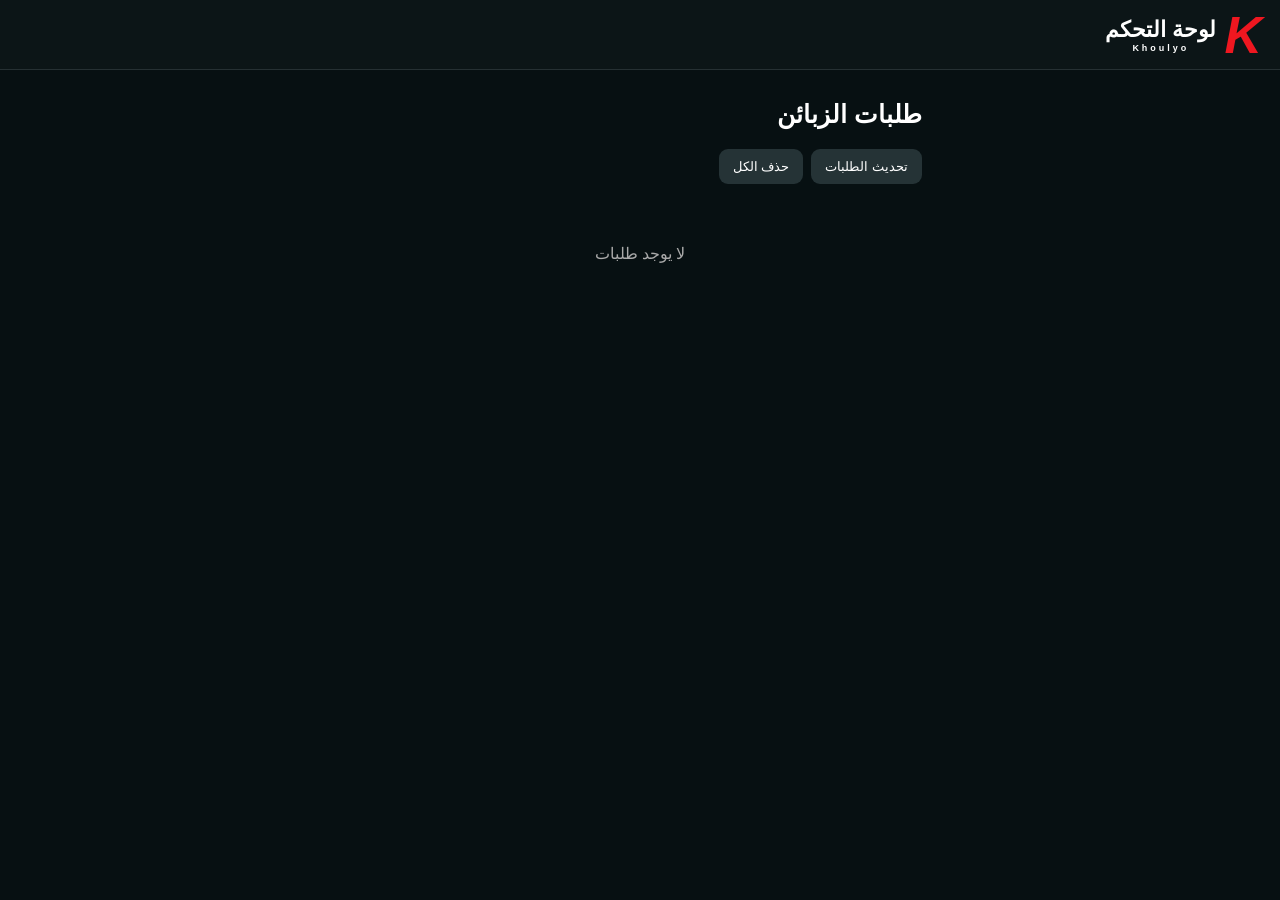
==== admin.html @ b613168a "Add files via upload" ====
<!doctype html><html lang="ar" dir="rtl"><head><meta charset="utf-8"><meta name="viewport" content="width=device-width,initial-scale=1"><title>لوحة التحكم</title><link rel="stylesheet" href="style.css"></head>
<body><header class="top"><div class="brand"><b>K</b><span>لوحة التحكم<small>Khoulyo</small></span></div></header>
<main><h2>طلبات الزبائن</h2><div class="admin-actions"><button onclick="render()">تحديث الطلبات</button><button onclick="clearAll()">حذف الكل</button></div><div id="adminList"></div></main>
<script>
function render(){let a=JSON.parse(localStorage.getItem('orders')||'[]'),l=document.getElementById('adminList');l.innerHTML=a.length?a.map((o,i)=>`<article class="order"><div><b>${o.type}</b><span class="badge">${o.status}</span></div><p>👤 ${o.phone}<br>📍 من: ${o.from}<br>📍 إلى: ${o.to}<br>🕐 ${o.time}<br>💬 ${o.notes||'—'}</p><div class="admin-buttons"><button onclick="done(${i})">✓ تأكيد</button><a href="https://wa.me/961${String(o.phone).replace(/^0/,'')}" target="_blank">واتساب</a><button onclick="removeO(${i})">حذف</button></div></article>`).join(''):'<div class="empty">لا يوجد طلبات</div>'}
function save(a){localStorage.setItem('orders',JSON.stringify(a));render()}
function done(i){let a=JSON.parse(localStorage.getItem('orders')||'[]');a[i].status='تم التأكيد';save(a)}
function removeO(i){let a=JSON.parse(localStorage.getItem('orders')||'[]');a.splice(i,1);save(a)}
function clearAll(){localStorage.removeItem('orders');render()} render();
</script></body></html>
---- style.css ----
*{box-sizing:border-box}body{margin:0;background:#071012;color:#fff;font-family:Arial,sans-serif}a{text-decoration:none;color:inherit}.top{height:70px;display:flex;align-items:center;justify-content:space-between;padding:0 18px;background:#0c1517;border-bottom:1px solid #263033}.top button,.top>a{background:none;border:0;color:#fff;font-size:28px}.brand{display:flex;align-items:center;gap:8px}.brand b{font-size:52px;font-style:italic;color:#ef1720}.brand span{font-size:22px;font-weight:bold}.brand small{display:block;font-size:9px;letter-spacing:3px;text-align:center}.hero{margin:18px;border-radius:20px;min-height:180px;padding:22px;background:linear-gradient(135deg,#17272a,#090d0e);display:flex;justify-content:space-between;align-items:center;box-shadow:0 8px 25px #0008}.hero h1{margin:0;font-size:28px}.hero p{font-size:19px}.tuk{font-size:100px}.grid{display:grid;grid-template-columns:1fr 1fr;gap:12px;padding:0 18px}.card{min-height:110px;border-radius:18px;display:flex;flex-direction:column;align-items:center;justify-content:center;gap:8px;font-size:34px;box-shadow:0 6px 15px #0005}.card strong{font-size:17px}.red{background:#f01921}.yellow{background:#ffc51b;color:#111}.blue{background:#1689ed}.dark{background:#202b2e}.contact{display:grid;grid-template-columns:1fr 1fr;gap:10px;padding:16px 18px}.contact a{padding:15px;border-radius:14px;text-align:center;font-weight:bold}.wa{background:#11b85a}.call{background:#e91b24}.hours{text-align:center;color:#ddd;line-height:1.8}nav{position:fixed;bottom:0;left:0;right:0;height:72px;background:#0b1315;display:flex;justify-content:space-around;align-items:center;border-top:1px solid #263033}nav a{display:flex;flex-direction:column;align-items:center;font-size:25px}nav small{font-size:12px;margin-top:4px}main{max-width:600px;margin:auto;padding:10px 18px 100px}h2{font-size:25px;margin:20px 0}form label{display:block;margin:14px 0;font-weight:bold}input,textarea{width:100%;margin-top:7px;padding:14px;border:1px solid #384346;border-radius:10px;background:#172124;color:#fff;font-size:16px}textarea{min-height:90px}.submit{width:100%;padding:16px;border:0;border-radius:13px;background:#f01921;color:#fff;font-size:18px;font-weight:bold}.quick{margin-top:15px;text-align:center;background:#10241b;padding:15px;border-radius:12px;color:#35d77c}.order{background:#121d20;border:1px solid #293538;border-radius:15px;padding:16px;margin:12px 0}.order b{font-size:18px}.order p{line-height:1.8;color:#ddd}.badge{float:left;background:#eaa91b;color:#111;padding:5px 9px;border-radius:7px;font-size:12px}.empty{text-align:center;padding:50px;color:#aaa}.admin-actions,.admin-buttons{display:flex;gap:8px;margin:10px 0}.admin-actions button,.admin-buttons button,.admin-buttons a{border:0;padding:10px 14px;border-radius:9px;background:#253336;color:#fff}.admin-buttons button:first-child{background:#18b95b}.admin-buttons a{background:#0aaf57}.menu a,.menu p{display:block;background:#142023;padding:18px;margin:10px 0;border-radius:12px}@media(min-width:700px){.hero{min-height:230px}.grid{grid-template-columns:repeat(4,1fr)}.card{min-height:150px}}
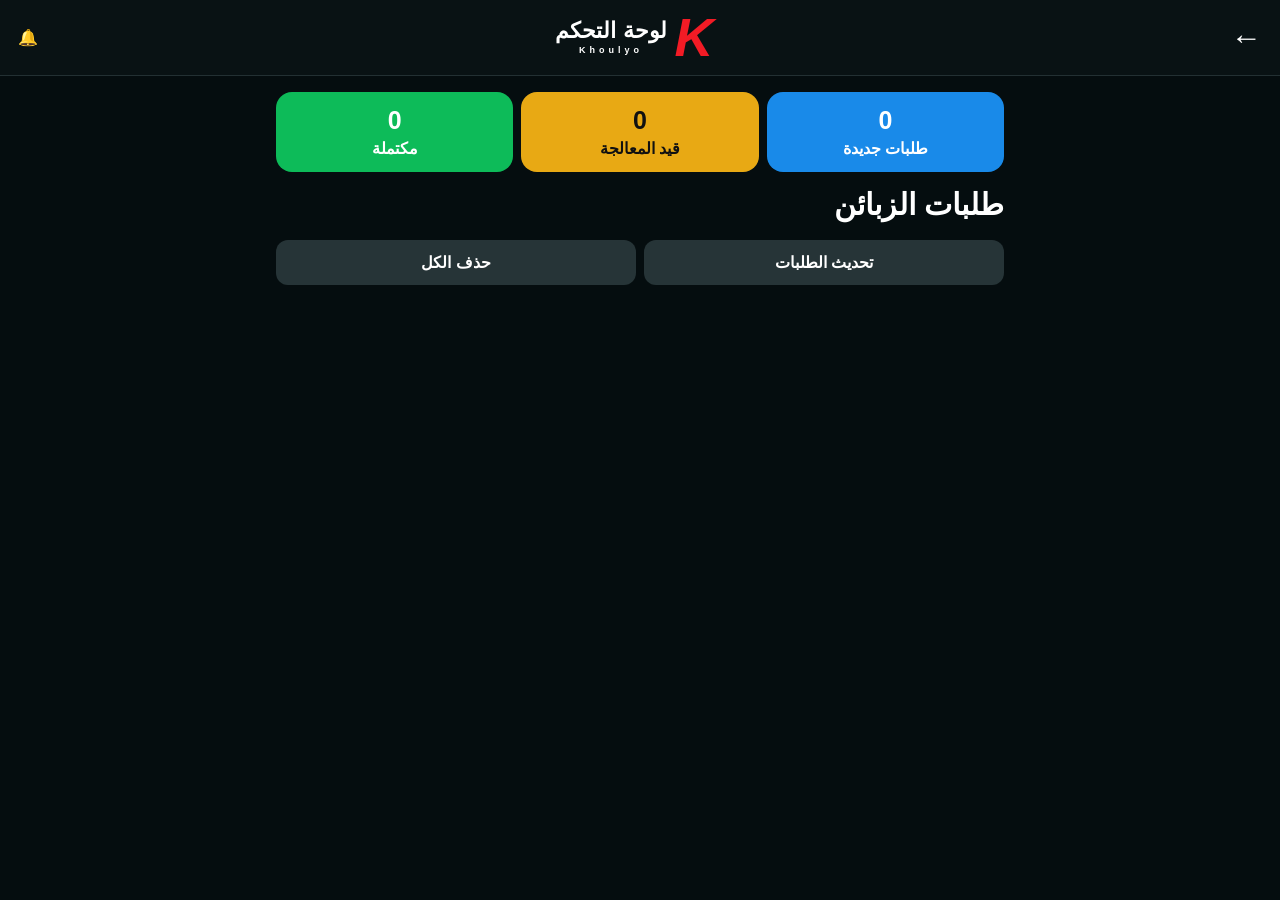
==== commit 913e7092: "Add files via upload" ====
--- a/admin.html
+++ b/admin.html
@@ -1,10 +1 @@
-<!doctype html><html lang="ar" dir="rtl"><head><meta charset="utf-8"><meta name="viewport" content="width=device-width,initial-scale=1"><title>لوحة التحكم</title><link rel="stylesheet" href="style.css"></head>
-<body><header class="top"><div class="brand"><b>K</b><span>لوحة التحكم<small>Khoulyo</small></span></div></header>
-<main><h2>طلبات الزبائن</h2><div class="admin-actions"><button onclick="render()">تحديث الطلبات</button><button onclick="clearAll()">حذف الكل</button></div><div id="adminList"></div></main>
-<script>
-function render(){let a=JSON.parse(localStorage.getItem('orders')||'[]'),l=document.getElementById('adminList');l.innerHTML=a.length?a.map((o,i)=>`<article class="order"><div><b>${o.type}</b><span class="badge">${o.status}</span></div><p>👤 ${o.phone}<br>📍 من: ${o.from}<br>📍 إلى: ${o.to}<br>🕐 ${o.time}<br>💬 ${o.notes||'—'}</p><div class="admin-buttons"><button onclick="done(${i})">✓ تأكيد</button><a href="https://wa.me/961${String(o.phone).replace(/^0/,'')}" target="_blank">واتساب</a><button onclick="removeO(${i})">حذف</button></div></article>`).join(''):'<div class="empty">لا يوجد طلبات</div>'}
-function save(a){localStorage.setItem('orders',JSON.stringify(a));render()}
-function done(i){let a=JSON.parse(localStorage.getItem('orders')||'[]');a[i].status='تم التأكيد';save(a)}
-function removeO(i){let a=JSON.parse(localStorage.getItem('orders')||'[]');a.splice(i,1);save(a)}
-function clearAll(){localStorage.removeItem('orders');render()} render();
-</script></body></html>+<!doctype html><html lang="ar" dir="rtl"><head><meta charset="utf-8"><meta name="viewport" content="width=device-width,initial-scale=1"><title>لوحة التحكم</title><link rel="stylesheet" href="style.css"></head><body><header class="top"><a class="back" href="more.html">←</a><div class="brand"><b>K</b><span>لوحة التحكم<small>Khoulyo</small></span></div><span>🔔</span></header><main class="page"><div class="admin-stats"><div class="stat blue"><b id="new">0</b>طلبات جديدة</div><div class="stat yellow"><b id="processing">0</b>قيد المعالجة</div><div class="stat green"><b id="doneCount">0</b>مكتملة</div></div><div class="section-title"><h1>طلبات الزبائن</h1></div><div class="admin-actions"><button onclick="render()">تحديث الطلبات</button><button onclick="clearAll()">حذف الكل</button></div><div id="adminList"></div></main><script>function render(){let a=JSON.parse(localStorage.getItem('orders')||'[]');new.textContent=a.filter(o=>o.status==='قيد التنفيذ').length;processing.textContent=a.filter(o=>o.status==='تم التأكيد').length;doneCount.textContent=a.filter(o=>o.status==='مكتمل').length;adminList.innerHTML=a.length?a.map((o,i)=>`<article class="order"><div class="order-head"><div class="order-title">${o.type==='توصيل أغراض'?'📦':o.type==='نقل طلاب'?'🎓':o.type==='نقل موظفين'?'💼':'🛺'} ${o.type}</div><span class="status ${o.status==='تم التأكيد'?'done':''}">${o.status}</span></div><p>👤 ${o.phone}<br>📍 من: ${o.from||'—'}<br>📍 إلى: ${o.to||'—'}<br>🕐 ${o.time}<br>💬 ${o.notes||'—'}</p><div class="admin-buttons"><button class="ok" onclick="done(${i})">✓ تأكيد</button><a class="wa" href="https://wa.me/961${String(o.phone).replace(/^0/,'')}" target="_blank">واتساب</a><button class="danger" onclick="removeO(${i})">حذف</button></div></article>`).join(''):'<div class="empty">لا يوجد طلبات</div>'}function save(a){localStorage.setItem('orders',JSON.stringify(a));render()}function done(i){let a=JSON.parse(localStorage.getItem('orders')||'[]');a[i].status='تم التأكيد';save(a)}function removeO(i){let a=JSON.parse(localStorage.getItem('orders')||'[]');a.splice(i,1);save(a)}function clearAll(){if(confirm('أكيد تمسح كل الطلبات؟')){localStorage.removeItem('orders');render()}}render();</script></body></html>
--- a/style.css
+++ b/style.css
@@ -1 +1 @@
-*{box-sizing:border-box}body{margin:0;background:#071012;color:#fff;font-family:Arial,sans-serif}a{text-decoration:none;color:inherit}.top{height:70px;display:flex;align-items:center;justify-content:space-between;padding:0 18px;background:#0c1517;border-bottom:1px solid #263033}.top button,.top>a{background:none;border:0;color:#fff;font-size:28px}.brand{display:flex;align-items:center;gap:8px}.brand b{font-size:52px;font-style:italic;color:#ef1720}.brand span{font-size:22px;font-weight:bold}.brand small{display:block;font-size:9px;letter-spacing:3px;text-align:center}.hero{margin:18px;border-radius:20px;min-height:180px;padding:22px;background:linear-gradient(135deg,#17272a,#090d0e);display:flex;justify-content:space-between;align-items:center;box-shadow:0 8px 25px #0008}.hero h1{margin:0;font-size:28px}.hero p{font-size:19px}.tuk{font-size:100px}.grid{display:grid;grid-template-columns:1fr 1fr;gap:12px;padding:0 18px}.card{min-height:110px;border-radius:18px;display:flex;flex-direction:column;align-items:center;justify-content:center;gap:8px;font-size:34px;box-shadow:0 6px 15px #0005}.card strong{font-size:17px}.red{background:#f01921}.yellow{background:#ffc51b;color:#111}.blue{background:#1689ed}.dark{background:#202b2e}.contact{display:grid;grid-template-columns:1fr 1fr;gap:10px;padding:16px 18px}.contact a{padding:15px;border-radius:14px;text-align:center;font-weight:bold}.wa{background:#11b85a}.call{background:#e91b24}.hours{text-align:center;color:#ddd;line-height:1.8}nav{position:fixed;bottom:0;left:0;right:0;height:72px;background:#0b1315;display:flex;justify-content:space-around;align-items:center;border-top:1px solid #263033}nav a{display:flex;flex-direction:column;align-items:center;font-size:25px}nav small{font-size:12px;margin-top:4px}main{max-width:600px;margin:auto;padding:10px 18px 100px}h2{font-size:25px;margin:20px 0}form label{display:block;margin:14px 0;font-weight:bold}input,textarea{width:100%;margin-top:7px;padding:14px;border:1px solid #384346;border-radius:10px;background:#172124;color:#fff;font-size:16px}textarea{min-height:90px}.submit{width:100%;padding:16px;border:0;border-radius:13px;background:#f01921;color:#fff;font-size:18px;font-weight:bold}.quick{margin-top:15px;text-align:center;background:#10241b;padding:15px;border-radius:12px;color:#35d77c}.order{background:#121d20;border:1px solid #293538;border-radius:15px;padding:16px;margin:12px 0}.order b{font-size:18px}.order p{line-height:1.8;color:#ddd}.badge{float:left;background:#eaa91b;color:#111;padding:5px 9px;border-radius:7px;font-size:12px}.empty{text-align:center;padding:50px;color:#aaa}.admin-actions,.admin-buttons{display:flex;gap:8px;margin:10px 0}.admin-actions button,.admin-buttons button,.admin-buttons a{border:0;padding:10px 14px;border-radius:9px;background:#253336;color:#fff}.admin-buttons button:first-child{background:#18b95b}.admin-buttons a{background:#0aaf57}.menu a,.menu p{display:block;background:#142023;padding:18px;margin:10px 0;border-radius:12px}@media(min-width:700px){.hero{min-height:230px}.grid{grid-template-columns:repeat(4,1fr)}.card{min-height:150px}}+*{box-sizing:border-box}html,body{margin:0;padding:0;background:#050d0f;color:#fff;font-family:Arial,"Noto Sans Arabic",sans-serif}body{min-height:100vh}a{text-decoration:none;color:inherit}button,input,textarea,select{font:inherit}button{cursor:pointer}.top{height:76px;background:#091214;border-bottom:1px solid #233033;display:flex;align-items:center;justify-content:space-between;padding:0 18px;position:sticky;top:0;z-index:20}.brand{display:flex;align-items:center;gap:8px}.brand b{font-size:54px;line-height:.8;font-style:italic;color:#f21b25}.brand span{font-size:22px;font-weight:800;line-height:1}.brand small{display:block;font-size:9px;letter-spacing:4px;text-align:center;margin-top:4px}.menu-btn,.back{border:0;background:none;color:#fff;font-size:31px}.bell{position:relative;font-size:24px}.bell i{position:absolute;right:-3px;top:-2px;width:9px;height:9px;border-radius:50%;background:#f21b25;border:2px solid #091214}.page{max-width:640px;margin:auto;padding:16px 16px 105px}.hero{position:relative;overflow:hidden;margin:4px 0 16px;border-radius:26px;min-height:250px;padding:25px;background:linear-gradient(135deg,#17282b,#071011);border:1px solid #1f3033;box-shadow:0 12px 35px #0009}.hero:after{content:"";position:absolute;inset:auto -40px -65px 35%;height:150px;background:radial-gradient(circle,#e91c25 0 3%,transparent 4%),linear-gradient(135deg,transparent 40%,#f4b51d 41% 45%,transparent 46%);opacity:.8}.hero-copy{position:relative;z-index:2;max-width:62%}.hero h1{font-size:30px;margin:0 0 12px}.hero p{font-size:20px;margin:0;line-height:1.7}.hero-vehicle{position:absolute;left:10px;bottom:18px;font-size:110px;filter:drop-shadow(0 10px 10px #000)}.grid{display:grid;grid-template-columns:1fr 1fr;gap:12px}.card{min-height:120px;border:0;border-radius:22px;display:flex;flex-direction:column;align-items:center;justify-content:center;gap:9px;font-size:38px;box-shadow:0 8px 22px #0007;transition:.15s}.card:active{transform:scale(.98)}.card strong{font-size:18px}.red{background:#f21b25}.yellow{background:#ffc51c;color:#101010}.blue{background:#198ae9}.green{background:#0dbb59}.dark{background:#202c2f}.contact{display:grid;grid-template-columns:1fr 1fr;gap:10px;margin-top:12px}.contact a{padding:15px;border-radius:16px;text-align:center;font-weight:800}.hours{text-align:center;color:#ddd;line-height:1.8;margin:14px 0 0}.tagline{text-align:center;color:#e8e8e8;margin:6px 0 0}.bottom-nav{position:fixed;bottom:0;left:0;right:0;height:78px;background:#0a1214;border-top:1px solid #263437;display:flex;justify-content:space-around;align-items:center;z-index:30}.bottom-nav a{display:flex;flex-direction:column;align-items:center;gap:4px;color:#d9d9d9;font-size:24px}.bottom-nav a.active{color:#f21b25}.bottom-nav small{font-size:12px}.section-title{display:flex;align-items:center;justify-content:space-between;margin:8px 0 18px}.section-title h1{font-size:30px;margin:0}.form-card{background:#111d20;border:1px solid #2a3a3d;border-radius:22px;padding:15px;box-shadow:0 8px 24px #0006}.field{margin:13px 0}.field label{display:block;font-weight:700;margin-bottom:7px}.field input,.field textarea,.field select{width:100%;background:#222e31;color:#fff;border:1px solid #354447;border-radius:11px;padding:13px;outline:none}.field textarea{min-height:85px;resize:vertical}.submit{width:100%;border:0;border-radius:15px;padding:16px;color:#fff;font-weight:800;font-size:18px;margin-top:6px}.submit.redbtn{background:#f21b25}.submit.yellowbtn{background:#ffc51c;color:#111}.submit.bluebtn{background:#168bed}.submit.greenbtn{background:#0dbb59}.quick{margin-top:12px;text-align:center;padding:13px;border-radius:13px;background:#11291e;color:#45df83}.orders-tabs{display:grid;grid-template-columns:1fr 1fr;gap:8px;margin-bottom:14px}.orders-tabs button{border:0;border-radius:12px;padding:12px;background:#202c2f;color:#fff}.orders-tabs button.active{background:#f21b25}.order{background:#111d20;border:1px solid #293a3d;border-radius:20px;padding:15px;margin:12px 0}.order-head{display:flex;align-items:center;justify-content:space-between;gap:10px}.order-title{display:flex;align-items:center;gap:10px;font-size:18px;font-weight:800}.status{padding:6px 9px;border-radius:8px;font-size:12px;background:#f0ad16;color:#111;white-space:nowrap}.status.done{background:#0dbb59;color:#fff}.status.cancel{background:#e63946;color:#fff}.order p{line-height:1.9;color:#ddd;margin:12px 0 4px}.order small{color:#aab5b7}.admin-stats{display:grid;grid-template-columns:repeat(3,1fr);gap:8px;margin-bottom:15px}.stat{padding:14px;border-radius:16px;text-align:center;font-weight:800}.stat b{display:block;font-size:25px;margin-bottom:4px}.stat.blue{background:#198ae9}.stat.yellow{background:#e8a914;color:#111}.stat.green{background:#0dbb59}.admin-actions{display:grid;grid-template-columns:1fr 1fr;gap:8px;margin-bottom:14px}.admin-actions button{border:0;border-radius:12px;padding:13px;background:#263437;color:#fff;font-weight:700}.admin-buttons{display:grid;grid-template-columns:1fr 1fr 1fr;gap:8px}.admin-buttons button,.admin-buttons a{border:0;border-radius:10px;padding:11px;text-align:center;background:#263437;color:#fff}.admin-buttons .ok{background:#0dbb59}.admin-buttons .wa{background:#0dbb59}.admin-buttons .danger{background:#e63946}.menu-list{display:grid;gap:10px}.menu-list a,.menu-list button,.menu-list .info{width:100%;text-align:right;border:0;background:#132023;color:#fff;border-radius:16px;padding:17px;font-weight:700}.menu-list button{font-size:16px}.brand-footer{text-align:center;margin:26px 0 0;color:#bbb}.brand-footer .k{color:#f21b25;font-size:46px;font-weight:900;font-style:italic}.empty{text-align:center;color:#8f9a9d;padding:55px 10px}.notice{background:#17282b;border:1px solid #294043;padding:13px;border-radius:14px;margin-bottom:12px}.details-row{display:flex;justify-content:space-between;border-bottom:1px solid #29373a;padding:11px 0;color:#ddd}.details-row b{color:#fff}.mapbox{height:330px;border-radius:20px;background:linear-gradient(135deg,#cbd5d0,#8fa59a 45%,#c3cec9);position:relative;overflow:hidden;border:1px solid #34484a}.mapbox:before,.mapbox:after{content:"";position:absolute;background:#f3f0df;transform:rotate(18deg);height:18px;width:150%;left:-25%;top:42%}.mapbox:after{transform:rotate(-22deg);top:68%;background:#b5c3bc}.pin{position:absolute;left:50%;top:45%;transform:translate(-50%,-50%);font-size:48px}.map-label{position:absolute;color:#26383a;font-weight:800}.l1{top:18%;right:20%}.l2{bottom:19%;left:20%}.l3{top:62%;right:12%}.fullbtn{width:100%;margin-top:12px;padding:15px;border:0;border-radius:14px;background:#f21b25;color:#fff;font-weight:800}.profile{background:#111d20;border:1px solid #293a3d;border-radius:22px;padding:20px;text-align:center}.avatar{width:78px;height:78px;border-radius:50%;background:#f1f1f1;color:#555;display:grid;place-items:center;margin:auto;font-size:44px}.profile h2{margin:10px 0 3px}.profile p{color:#aaa;margin:0 0 15px}.row-btn{display:flex;align-items:center;justify-content:space-between;background:#1a282b;padding:15px;border-radius:13px;margin:8px 0}.switch{width:44px;height:25px;border-radius:20px;background:#0dbb59;position:relative}.switch:after{content:"";position:absolute;width:19px;height:19px;border-radius:50%;background:#fff;right:3px;top:3px}.notification{display:flex;gap:12px;align-items:flex-start;background:#111d20;border:1px solid #293a3d;padding:14px;border-radius:16px;margin:10px 0}.notification .icon{font-size:25px}.notification .dot{margin-right:auto;width:9px;height:9px;background:#f21b25;border-radius:50%}@media(min-width:700px){.page{max-width:760px}.hero{min-height:290px}.hero-vehicle{font-size:145px}.grid{grid-template-columns:repeat(4,1fr)}.card{min-height:155px}}
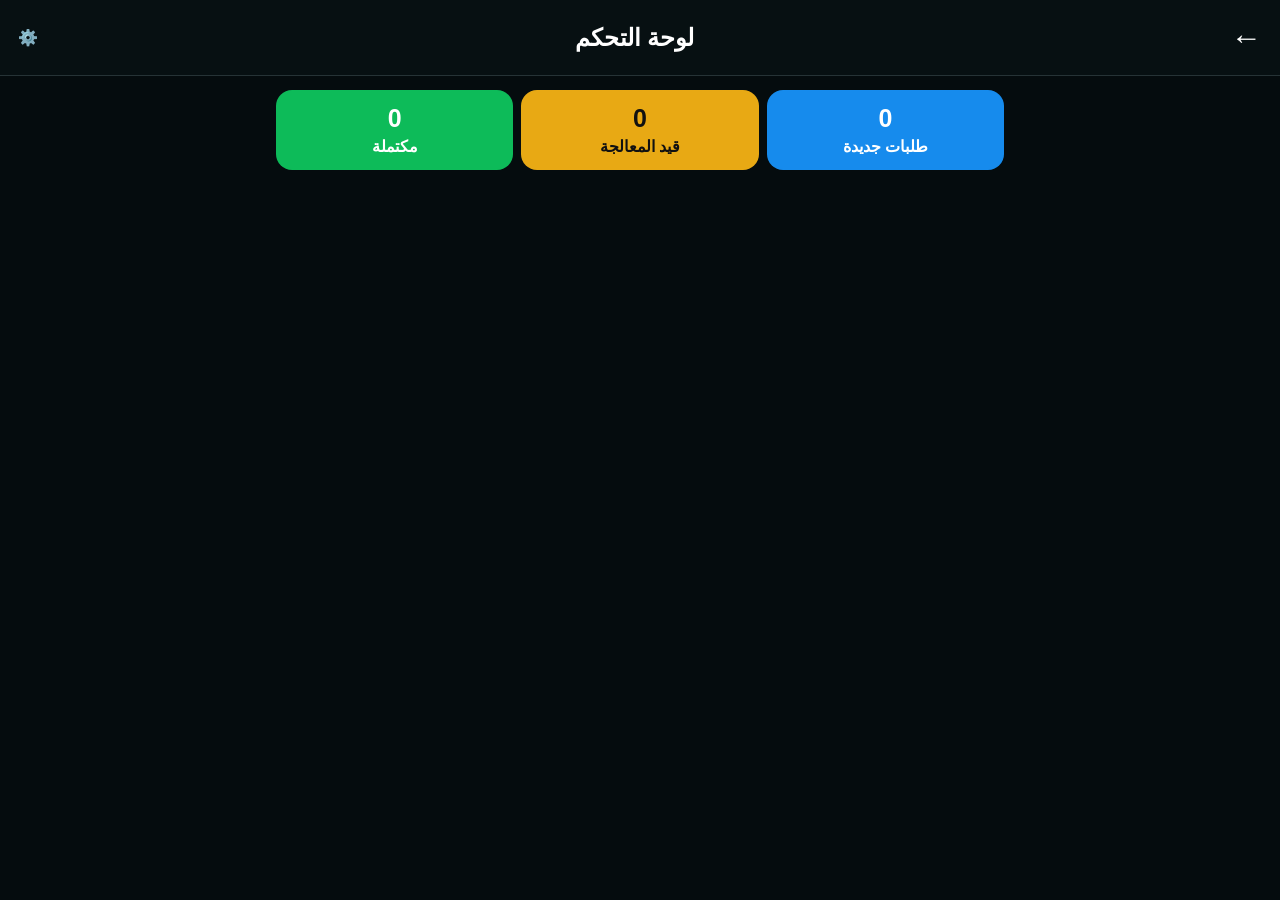
==== commit cf23dc61: "Add files via upload" ====
--- a/admin.html
+++ b/admin.html
@@ -1 +1,8 @@
-<!doctype html><html lang="ar" dir="rtl"><head><meta charset="utf-8"><meta name="viewport" content="width=device-width,initial-scale=1"><title>لوحة التحكم</title><link rel="stylesheet" href="style.css"></head><body><header class="top"><a class="back" href="more.html">←</a><div class="brand"><b>K</b><span>لوحة التحكم<small>Khoulyo</small></span></div><span>🔔</span></header><main class="page"><div class="admin-stats"><div class="stat blue"><b id="new">0</b>طلبات جديدة</div><div class="stat yellow"><b id="processing">0</b>قيد المعالجة</div><div class="stat green"><b id="doneCount">0</b>مكتملة</div></div><div class="section-title"><h1>طلبات الزبائن</h1></div><div class="admin-actions"><button onclick="render()">تحديث الطلبات</button><button onclick="clearAll()">حذف الكل</button></div><div id="adminList"></div></main><script>function render(){let a=JSON.parse(localStorage.getItem('orders')||'[]');new.textContent=a.filter(o=>o.status==='قيد التنفيذ').length;processing.textContent=a.filter(o=>o.status==='تم التأكيد').length;doneCount.textContent=a.filter(o=>o.status==='مكتمل').length;adminList.innerHTML=a.length?a.map((o,i)=>`<article class="order"><div class="order-head"><div class="order-title">${o.type==='توصيل أغراض'?'📦':o.type==='نقل طلاب'?'🎓':o.type==='نقل موظفين'?'💼':'🛺'} ${o.type}</div><span class="status ${o.status==='تم التأكيد'?'done':''}">${o.status}</span></div><p>👤 ${o.phone}<br>📍 من: ${o.from||'—'}<br>📍 إلى: ${o.to||'—'}<br>🕐 ${o.time}<br>💬 ${o.notes||'—'}</p><div class="admin-buttons"><button class="ok" onclick="done(${i})">✓ تأكيد</button><a class="wa" href="https://wa.me/961${String(o.phone).replace(/^0/,'')}" target="_blank">واتساب</a><button class="danger" onclick="removeO(${i})">حذف</button></div></article>`).join(''):'<div class="empty">لا يوجد طلبات</div>'}function save(a){localStorage.setItem('orders',JSON.stringify(a));render()}function done(i){let a=JSON.parse(localStorage.getItem('orders')||'[]');a[i].status='تم التأكيد';save(a)}function removeO(i){let a=JSON.parse(localStorage.getItem('orders')||'[]');a.splice(i,1);save(a)}function clearAll(){if(confirm('أكيد تمسح كل الطلبات؟')){localStorage.removeItem('orders');render()}}render();</script></body></html>
+<!doctype html><html lang="ar" dir="rtl"><head><meta charset="utf-8"><meta name="viewport" content="width=device-width,initial-scale=1"><title>لوحة التحكم</title><link rel="stylesheet" href="style.css"></head><body>
+<header class="top"><a class="back" href="more.html">←</a><h2>لوحة التحكم</h2><span>⚙️</span></header><main class="page">
+<div class="admin-stats"><div class="stat blue"><b id="new">0</b>طلبات جديدة</div><div class="stat yellow"><b id="pending">0</b>قيد المعالجة</div><div class="stat green"><b id="done">0</b>مكتملة</div></div>
+<div id="adminList"></div></main>
+<script>
+const a=JSON.parse(localStorage.getItem("orders")||"[]");new.textContent=a.length;pending.textContent=a.filter(x=>x.status==="قيد التنفيذ").length;done.textContent=a.filter(x=>x.status==="مكتمل").length;
+adminList.innerHTML=a.length?a.map(o=>`<article class="order"><div class="order-head"><div class="order-title">🛺 ${o.type}</div><span class="status">${o.status}</span></div><p>📞 ${o.phone}<br>📍 ${o.from||"—"} → ${o.to||"—"}<br>🕐 ${o.time}</p></article>`).join(""):"<div class='empty'>لا توجد طلبات بعد</div>";
+</script></body></html>
--- a/style.css
+++ b/style.css
@@ -1 +1,32 @@
-*{box-sizing:border-box}html,body{margin:0;padding:0;background:#050d0f;color:#fff;font-family:Arial,"Noto Sans Arabic",sans-serif}body{min-height:100vh}a{text-decoration:none;color:inherit}button,input,textarea,select{font:inherit}button{cursor:pointer}.top{height:76px;background:#091214;border-bottom:1px solid #233033;display:flex;align-items:center;justify-content:space-between;padding:0 18px;position:sticky;top:0;z-index:20}.brand{display:flex;align-items:center;gap:8px}.brand b{font-size:54px;line-height:.8;font-style:italic;color:#f21b25}.brand span{font-size:22px;font-weight:800;line-height:1}.brand small{display:block;font-size:9px;letter-spacing:4px;text-align:center;margin-top:4px}.menu-btn,.back{border:0;background:none;color:#fff;font-size:31px}.bell{position:relative;font-size:24px}.bell i{position:absolute;right:-3px;top:-2px;width:9px;height:9px;border-radius:50%;background:#f21b25;border:2px solid #091214}.page{max-width:640px;margin:auto;padding:16px 16px 105px}.hero{position:relative;overflow:hidden;margin:4px 0 16px;border-radius:26px;min-height:250px;padding:25px;background:linear-gradient(135deg,#17282b,#071011);border:1px solid #1f3033;box-shadow:0 12px 35px #0009}.hero:after{content:"";position:absolute;inset:auto -40px -65px 35%;height:150px;background:radial-gradient(circle,#e91c25 0 3%,transparent 4%),linear-gradient(135deg,transparent 40%,#f4b51d 41% 45%,transparent 46%);opacity:.8}.hero-copy{position:relative;z-index:2;max-width:62%}.hero h1{font-size:30px;margin:0 0 12px}.hero p{font-size:20px;margin:0;line-height:1.7}.hero-vehicle{position:absolute;left:10px;bottom:18px;font-size:110px;filter:drop-shadow(0 10px 10px #000)}.grid{display:grid;grid-template-columns:1fr 1fr;gap:12px}.card{min-height:120px;border:0;border-radius:22px;display:flex;flex-direction:column;align-items:center;justify-content:center;gap:9px;font-size:38px;box-shadow:0 8px 22px #0007;transition:.15s}.card:active{transform:scale(.98)}.card strong{font-size:18px}.red{background:#f21b25}.yellow{background:#ffc51c;color:#101010}.blue{background:#198ae9}.green{background:#0dbb59}.dark{background:#202c2f}.contact{display:grid;grid-template-columns:1fr 1fr;gap:10px;margin-top:12px}.contact a{padding:15px;border-radius:16px;text-align:center;font-weight:800}.hours{text-align:center;color:#ddd;line-height:1.8;margin:14px 0 0}.tagline{text-align:center;color:#e8e8e8;margin:6px 0 0}.bottom-nav{position:fixed;bottom:0;left:0;right:0;height:78px;background:#0a1214;border-top:1px solid #263437;display:flex;justify-content:space-around;align-items:center;z-index:30}.bottom-nav a{display:flex;flex-direction:column;align-items:center;gap:4px;color:#d9d9d9;font-size:24px}.bottom-nav a.active{color:#f21b25}.bottom-nav small{font-size:12px}.section-title{display:flex;align-items:center;justify-content:space-between;margin:8px 0 18px}.section-title h1{font-size:30px;margin:0}.form-card{background:#111d20;border:1px solid #2a3a3d;border-radius:22px;padding:15px;box-shadow:0 8px 24px #0006}.field{margin:13px 0}.field label{display:block;font-weight:700;margin-bottom:7px}.field input,.field textarea,.field select{width:100%;background:#222e31;color:#fff;border:1px solid #354447;border-radius:11px;padding:13px;outline:none}.field textarea{min-height:85px;resize:vertical}.submit{width:100%;border:0;border-radius:15px;padding:16px;color:#fff;font-weight:800;font-size:18px;margin-top:6px}.submit.redbtn{background:#f21b25}.submit.yellowbtn{background:#ffc51c;color:#111}.submit.bluebtn{background:#168bed}.submit.greenbtn{background:#0dbb59}.quick{margin-top:12px;text-align:center;padding:13px;border-radius:13px;background:#11291e;color:#45df83}.orders-tabs{display:grid;grid-template-columns:1fr 1fr;gap:8px;margin-bottom:14px}.orders-tabs button{border:0;border-radius:12px;padding:12px;background:#202c2f;color:#fff}.orders-tabs button.active{background:#f21b25}.order{background:#111d20;border:1px solid #293a3d;border-radius:20px;padding:15px;margin:12px 0}.order-head{display:flex;align-items:center;justify-content:space-between;gap:10px}.order-title{display:flex;align-items:center;gap:10px;font-size:18px;font-weight:800}.status{padding:6px 9px;border-radius:8px;font-size:12px;background:#f0ad16;color:#111;white-space:nowrap}.status.done{background:#0dbb59;color:#fff}.status.cancel{background:#e63946;color:#fff}.order p{line-height:1.9;color:#ddd;margin:12px 0 4px}.order small{color:#aab5b7}.admin-stats{display:grid;grid-template-columns:repeat(3,1fr);gap:8px;margin-bottom:15px}.stat{padding:14px;border-radius:16px;text-align:center;font-weight:800}.stat b{display:block;font-size:25px;margin-bottom:4px}.stat.blue{background:#198ae9}.stat.yellow{background:#e8a914;color:#111}.stat.green{background:#0dbb59}.admin-actions{display:grid;grid-template-columns:1fr 1fr;gap:8px;margin-bottom:14px}.admin-actions button{border:0;border-radius:12px;padding:13px;background:#263437;color:#fff;font-weight:700}.admin-buttons{display:grid;grid-template-columns:1fr 1fr 1fr;gap:8px}.admin-buttons button,.admin-buttons a{border:0;border-radius:10px;padding:11px;text-align:center;background:#263437;color:#fff}.admin-buttons .ok{background:#0dbb59}.admin-buttons .wa{background:#0dbb59}.admin-buttons .danger{background:#e63946}.menu-list{display:grid;gap:10px}.menu-list a,.menu-list button,.menu-list .info{width:100%;text-align:right;border:0;background:#132023;color:#fff;border-radius:16px;padding:17px;font-weight:700}.menu-list button{font-size:16px}.brand-footer{text-align:center;margin:26px 0 0;color:#bbb}.brand-footer .k{color:#f21b25;font-size:46px;font-weight:900;font-style:italic}.empty{text-align:center;color:#8f9a9d;padding:55px 10px}.notice{background:#17282b;border:1px solid #294043;padding:13px;border-radius:14px;margin-bottom:12px}.details-row{display:flex;justify-content:space-between;border-bottom:1px solid #29373a;padding:11px 0;color:#ddd}.details-row b{color:#fff}.mapbox{height:330px;border-radius:20px;background:linear-gradient(135deg,#cbd5d0,#8fa59a 45%,#c3cec9);position:relative;overflow:hidden;border:1px solid #34484a}.mapbox:before,.mapbox:after{content:"";position:absolute;background:#f3f0df;transform:rotate(18deg);height:18px;width:150%;left:-25%;top:42%}.mapbox:after{transform:rotate(-22deg);top:68%;background:#b5c3bc}.pin{position:absolute;left:50%;top:45%;transform:translate(-50%,-50%);font-size:48px}.map-label{position:absolute;color:#26383a;font-weight:800}.l1{top:18%;right:20%}.l2{bottom:19%;left:20%}.l3{top:62%;right:12%}.fullbtn{width:100%;margin-top:12px;padding:15px;border:0;border-radius:14px;background:#f21b25;color:#fff;font-weight:800}.profile{background:#111d20;border:1px solid #293a3d;border-radius:22px;padding:20px;text-align:center}.avatar{width:78px;height:78px;border-radius:50%;background:#f1f1f1;color:#555;display:grid;place-items:center;margin:auto;font-size:44px}.profile h2{margin:10px 0 3px}.profile p{color:#aaa;margin:0 0 15px}.row-btn{display:flex;align-items:center;justify-content:space-between;background:#1a282b;padding:15px;border-radius:13px;margin:8px 0}.switch{width:44px;height:25px;border-radius:20px;background:#0dbb59;position:relative}.switch:after{content:"";position:absolute;width:19px;height:19px;border-radius:50%;background:#fff;right:3px;top:3px}.notification{display:flex;gap:12px;align-items:flex-start;background:#111d20;border:1px solid #293a3d;padding:14px;border-radius:16px;margin:10px 0}.notification .icon{font-size:25px}.notification .dot{margin-right:auto;width:9px;height:9px;background:#f21b25;border-radius:50%}@media(min-width:700px){.page{max-width:760px}.hero{min-height:290px}.hero-vehicle{font-size:145px}.grid{grid-template-columns:repeat(4,1fr)}.card{min-height:155px}}
+*{box-sizing:border-box}
+html,body{margin:0;padding:0;background:#050c0e;color:#fff;font-family:Arial,"Noto Sans Arabic",sans-serif}
+body{min-height:100vh}a{text-decoration:none;color:inherit}button,input,textarea,select{font:inherit}
+.top{height:76px;background:#071012;border-bottom:1px solid #263336;display:flex;align-items:center;justify-content:space-between;padding:0 18px;position:sticky;top:0;z-index:20}
+.brand{display:flex;align-items:center;gap:7px}.brand b{font-size:54px;line-height:.8;font-style:italic;color:#f21b25}
+.brand span{font-size:22px;font-weight:900;line-height:1}.brand small{display:block;font-size:9px;letter-spacing:4px;text-align:center;margin-top:4px}
+.icon-btn,.back{border:0;background:none;color:#fff;font-size:31px}.bell{position:relative;font-size:24px}.bell i{position:absolute;right:-3px;top:-2px;width:9px;height:9px;border-radius:50%;background:#f21b25;border:2px solid #071012}
+.page{max-width:640px;margin:auto;padding:14px 16px 105px}
+.hero{position:relative;overflow:hidden;margin:3px 0 16px;border-radius:28px;min-height:320px;padding:26px;background:linear-gradient(145deg,#172b2e,#061012 70%);border:1px solid #24383a;box-shadow:0 16px 35px #0009}
+.hero:before{content:"";position:absolute;inset:0;background:radial-gradient(circle at 78% 20%,#e51b2450 0 4%,transparent 5%),linear-gradient(125deg,transparent 62%,#f1b71b 63% 67%,transparent 68%);opacity:.9}
+.hero:after{content:"";position:absolute;right:-20%;bottom:-45%;width:100%;height:85%;background:radial-gradient(circle,#182b2e 0 38%,transparent 39%);opacity:.8}
+.hero-copy{position:relative;z-index:2;max-width:70%;margin-right:auto}.hero h1{font-size:31px;line-height:1.5;margin:0 0 8px}.hero p{font-size:21px;line-height:1.7;margin:0}
+.hero-vehicle{position:absolute;z-index:2;left:0;bottom:10px;font-size:125px;filter:drop-shadow(0 12px 12px #000);transform:scaleX(-1)}
+.grid{display:grid;grid-template-columns:1fr 1fr;gap:12px}.card{min-height:145px;border:0;border-radius:24px;display:flex;flex-direction:column;align-items:center;justify-content:center;gap:12px;font-size:42px;box-shadow:0 9px 24px #0008;transition:.15s}.card:active{transform:scale(.98)}.card strong{font-size:20px}
+.red{background:#f21b25}.yellow{background:#ffc51c;color:#111}.dark{background:#202c2f}.blue{background:#168bed}.green{background:#0dbb59}
+.contact{display:grid;grid-template-columns:1fr 1fr;gap:10px;margin-top:12px}.contact a{padding:15px;border-radius:16px;text-align:center;font-weight:900}.wa{background:#0dbb59}.call{background:#f21b25}
+.hours{text-align:center;color:#ddd;line-height:1.8;margin:14px 0 0}.tagline{text-align:center;color:#eee;margin:6px 0 0}
+.bottom-nav{position:fixed;bottom:0;left:0;right:0;height:78px;background:#091113;border-top:1px solid #263437;display:flex;justify-content:space-around;align-items:center;z-index:30}.bottom-nav a{display:flex;flex-direction:column;align-items:center;gap:4px;color:#d9d9d9;font-size:25px}.bottom-nav a.active{color:#f21b25}.bottom-nav small{font-size:12px}
+.section-title{display:flex;align-items:center;justify-content:space-between;margin:8px 0 18px}.section-title h1{font-size:30px;margin:0}.form-card{background:#111d20;border:1px solid #2a3a3d;border-radius:22px;padding:15px;box-shadow:0 8px 24px #0006}
+.field{margin:13px 0}.field label{display:block;font-weight:800;margin-bottom:7px}.field input,.field textarea,.field select{width:100%;background:#222e31;color:#fff;border:1px solid #354447;border-radius:11px;padding:13px;outline:none}.field textarea{min-height:85px;resize:vertical}
+.submit{width:100%;border:0;border-radius:15px;padding:16px;color:#fff;font-weight:900;font-size:18px;margin-top:6px}.redbtn{background:#f21b25}.yellowbtn{background:#ffc51c;color:#111}.bluebtn{background:#168bed}.greenbtn{background:#0dbb59}
+.quick{margin-top:12px;text-align:center;padding:13px;border-radius:13px;background:#11291e;color:#45df83}
+.orders-tabs{display:grid;grid-template-columns:1fr 1fr;gap:8px;margin-bottom:14px}.orders-tabs button{border:0;border-radius:12px;padding:12px;background:#202c2f;color:#fff}.orders-tabs button.active{background:#f21b25}
+.order{background:#111d20;border:1px solid #293a3d;border-radius:20px;padding:15px;margin:12px 0}.order-head{display:flex;align-items:center;justify-content:space-between;gap:10px}.order-title{display:flex;align-items:center;gap:10px;font-size:18px;font-weight:900}.status{padding:6px 9px;border-radius:8px;font-size:12px;background:#f0ad16;color:#111;white-space:nowrap}.status.done{background:#0dbb59;color:#fff}.order p{line-height:1.9;color:#ddd;margin:12px 0 4px}.order small{color:#aab5b7}
+.menu-list{display:grid;gap:10px}.menu-list a,.menu-list button,.menu-list .info{width:100%;text-align:right;border:0;background:#132023;color:#fff;border-radius:16px;padding:17px;font-weight:800}.brand-footer{text-align:center;margin:26px 0 0;color:#bbb}.brand-footer .k{color:#f21b25;font-size:46px;font-weight:900;font-style:italic}
+.empty{text-align:center;color:#8f9a9d;padding:55px 10px}.details-row{display:flex;justify-content:space-between;border-bottom:1px solid #29373a;padding:11px 0;color:#ddd}.details-row b{color:#fff}
+.mapbox{height:330px;border-radius:20px;background:linear-gradient(135deg,#bfcac5,#839b90 45%,#c5cfca);position:relative;overflow:hidden;border:1px solid #34484a}.mapbox:before,.mapbox:after{content:"";position:absolute;background:#f3f0df;transform:rotate(18deg);height:18px;width:150%;left:-25%;top:42%}.mapbox:after{transform:rotate(-22deg);top:68%;background:#b5c3bc}.pin{position:absolute;left:50%;top:45%;transform:translate(-50%,-50%);font-size:48px}.map-label{position:absolute;color:#26383a;font-weight:900}.l1{top:18%;right:20%}.l2{bottom:19%;left:20%}.l3{top:62%;right:12%}
+.fullbtn{width:100%;margin-top:12px;padding:15px;border:0;border-radius:14px;background:#f21b25;color:#fff;font-weight:900}
+.profile{background:#111d20;border:1px solid #293a3d;border-radius:22px;padding:20px;text-align:center}.avatar{width:78px;height:78px;border-radius:50%;background:#f1f1f1;color:#555;display:grid;place-items:center;margin:auto;font-size:44px}.profile h2{margin:10px 0 3px}.profile p{color:#aaa;margin:0 0 15px}.row-btn{display:flex;align-items:center;justify-content:space-between;background:#1a282b;padding:15px;border-radius:13px;margin:8px 0}.switch{width:44px;height:25px;border-radius:20px;background:#0dbb59;position:relative}.switch:after{content:"";position:absolute;width:19px;height:19px;border-radius:50%;background:#fff;right:3px;top:3px}
+.notification{display:flex;gap:12px;align-items:flex-start;background:#111d20;border:1px solid #293a3d;padding:14px;border-radius:16px;margin:10px 0}.notification .icon{font-size:25px}.notification .dot{margin-right:auto;width:9px;height:9px;background:#f21b25;border-radius:50%}
+.admin-stats{display:grid;grid-template-columns:repeat(3,1fr);gap:8px;margin-bottom:15px}.stat{padding:14px;border-radius:16px;text-align:center;font-weight:900}.stat b{display:block;font-size:25px;margin-bottom:4px}.stat.blue{background:#168bed}.stat.yellow{background:#e8a914;color:#111}.stat.green{background:#0dbb59}
+@media(min-width:700px){.page{max-width:760px}.hero{min-height:350px}.hero-vehicle{font-size:155px}.grid{grid-template-columns:repeat(4,1fr)}.card{min-height:165px}}
